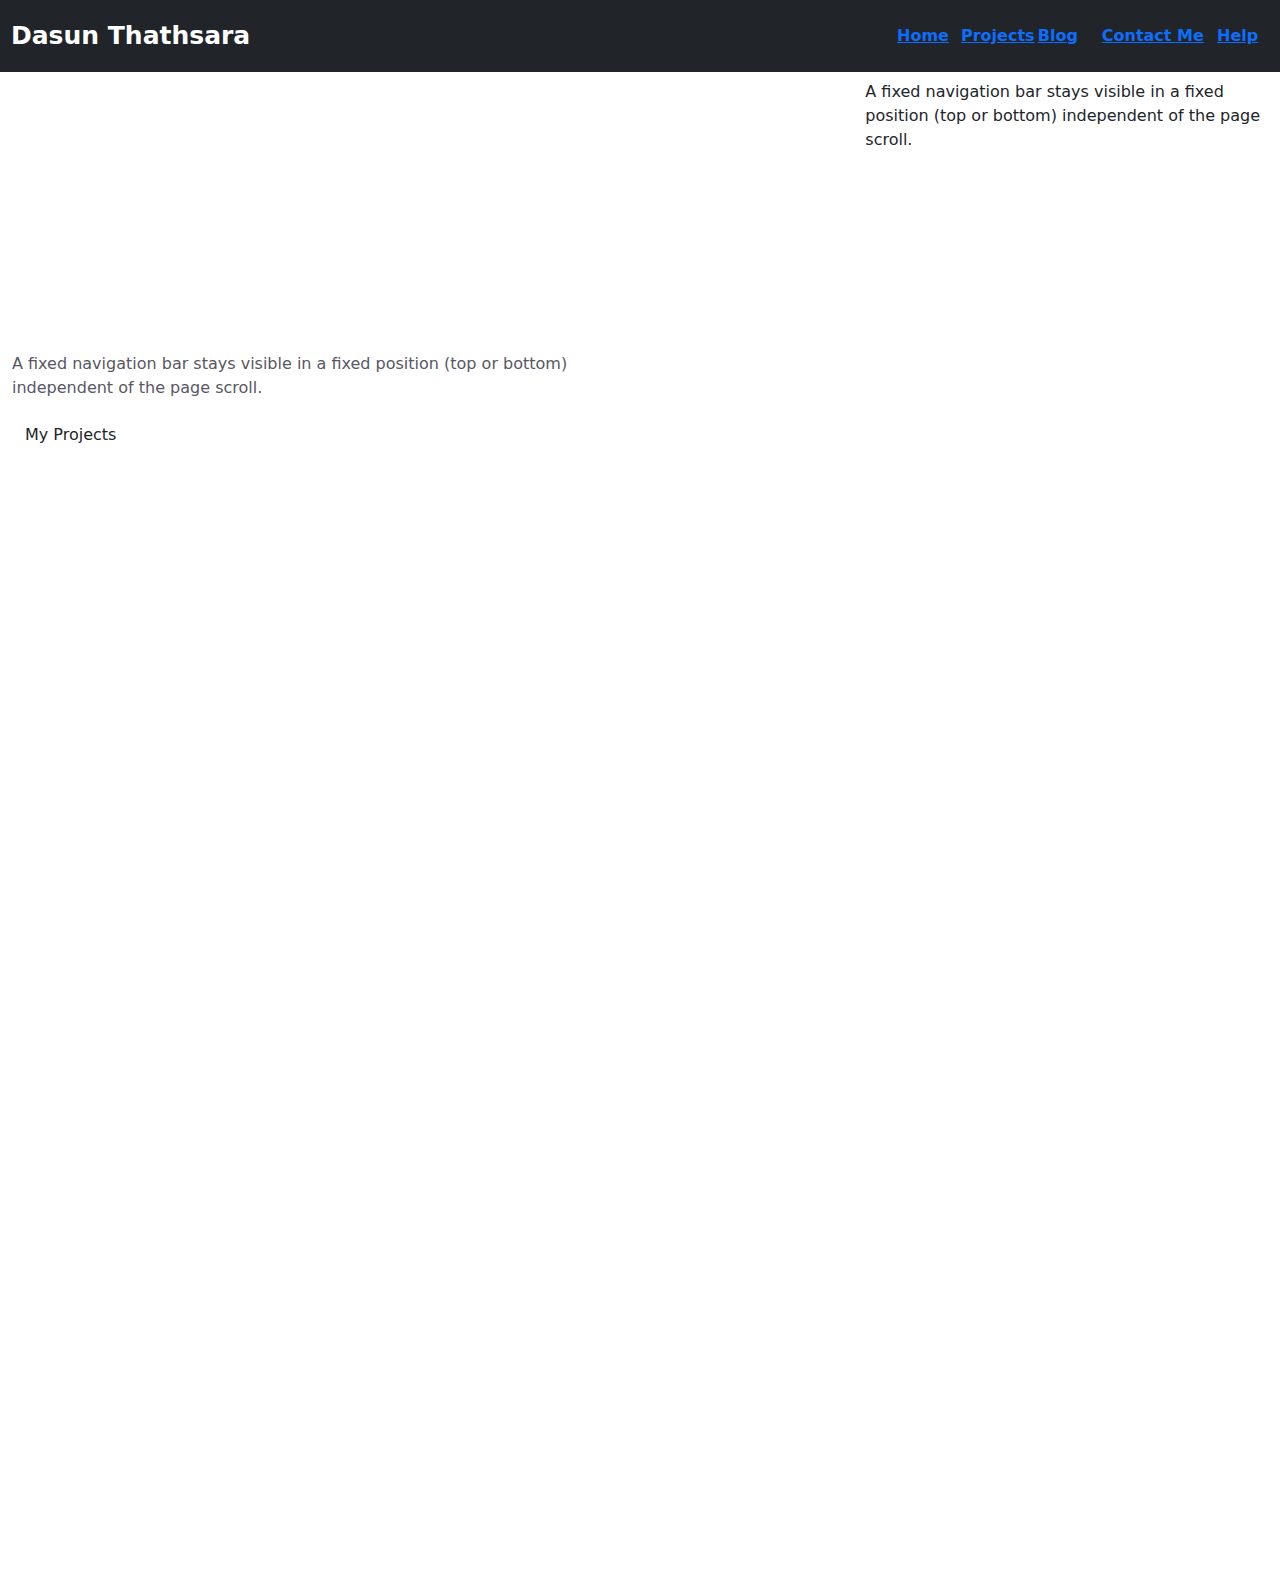
==== index.html @ 1cb0b004 "Add files via upload" ====
<!DOCTYPE html>
<html lang="en">
<head>
  <title>Bootstrap Example</title>
  <meta charset="utf-8">
  <meta name="viewport" content="width=device-width, initial-scale=1">
  <link href="https://cdn.jsdelivr.net/npm/bootstrap@5.1.3/dist/css/bootstrap.min.css" rel="stylesheet">
  <link href="css/css.css" rel="stylesheet">
  <script src="https://cdn.jsdelivr.net/npm/bootstrap@5.1.3/dist/js/bootstrap.bundle.min.js"></script>
</head>
<body style="height:1500px" >

<nav class="navbar navbar-expand-sm bg-dark navbar-dark fixed-top py-3">
	<table width="100%">
		<tr>
			<td width="70%"><a class="navbar-brand" href="#" style="padding-left:10px;font-size:25px;font-weight:bold;">Dasun Thathsara</a></td>
			<th width="5%"><a class="e-nav-item" href="#">Home</a></th>
			<th width="6%"><a class="e-nav-item" href="#">Projects</a></th>
			<th width="5%"><a class="e-nav-item" href="#">Blog</a></th>
			<th width="9%"><a class="e-nav-item" href="#">Contact Me</a></th>
			<th width="5%"><a class="e-nav-item" href="#">Help</a></th>
		</tr>
	</table>
</nav>

<div class="container-fluid" style="margin-top:80px">
	<div class="row">
		<div class="col-8 pt-5">
			<br /><br /><br /><br /><br /><br /><br />
			<h1 style="color:white;">Hey, I'm Dasun.</h1>
			<p style="color:#595763;">A fixed navigation bar stays visible in a fixed position (top or bottom)<br > independent of the page scroll.</p>
			<button class="btn">My Projects</button>
		</div>
		<div class="col-4">
			<p>A fixed navigation bar stays visible in a fixed position (top or bottom) independent of the page scroll.</p>
		</div>
	</div>
</div>
</body>
</html>
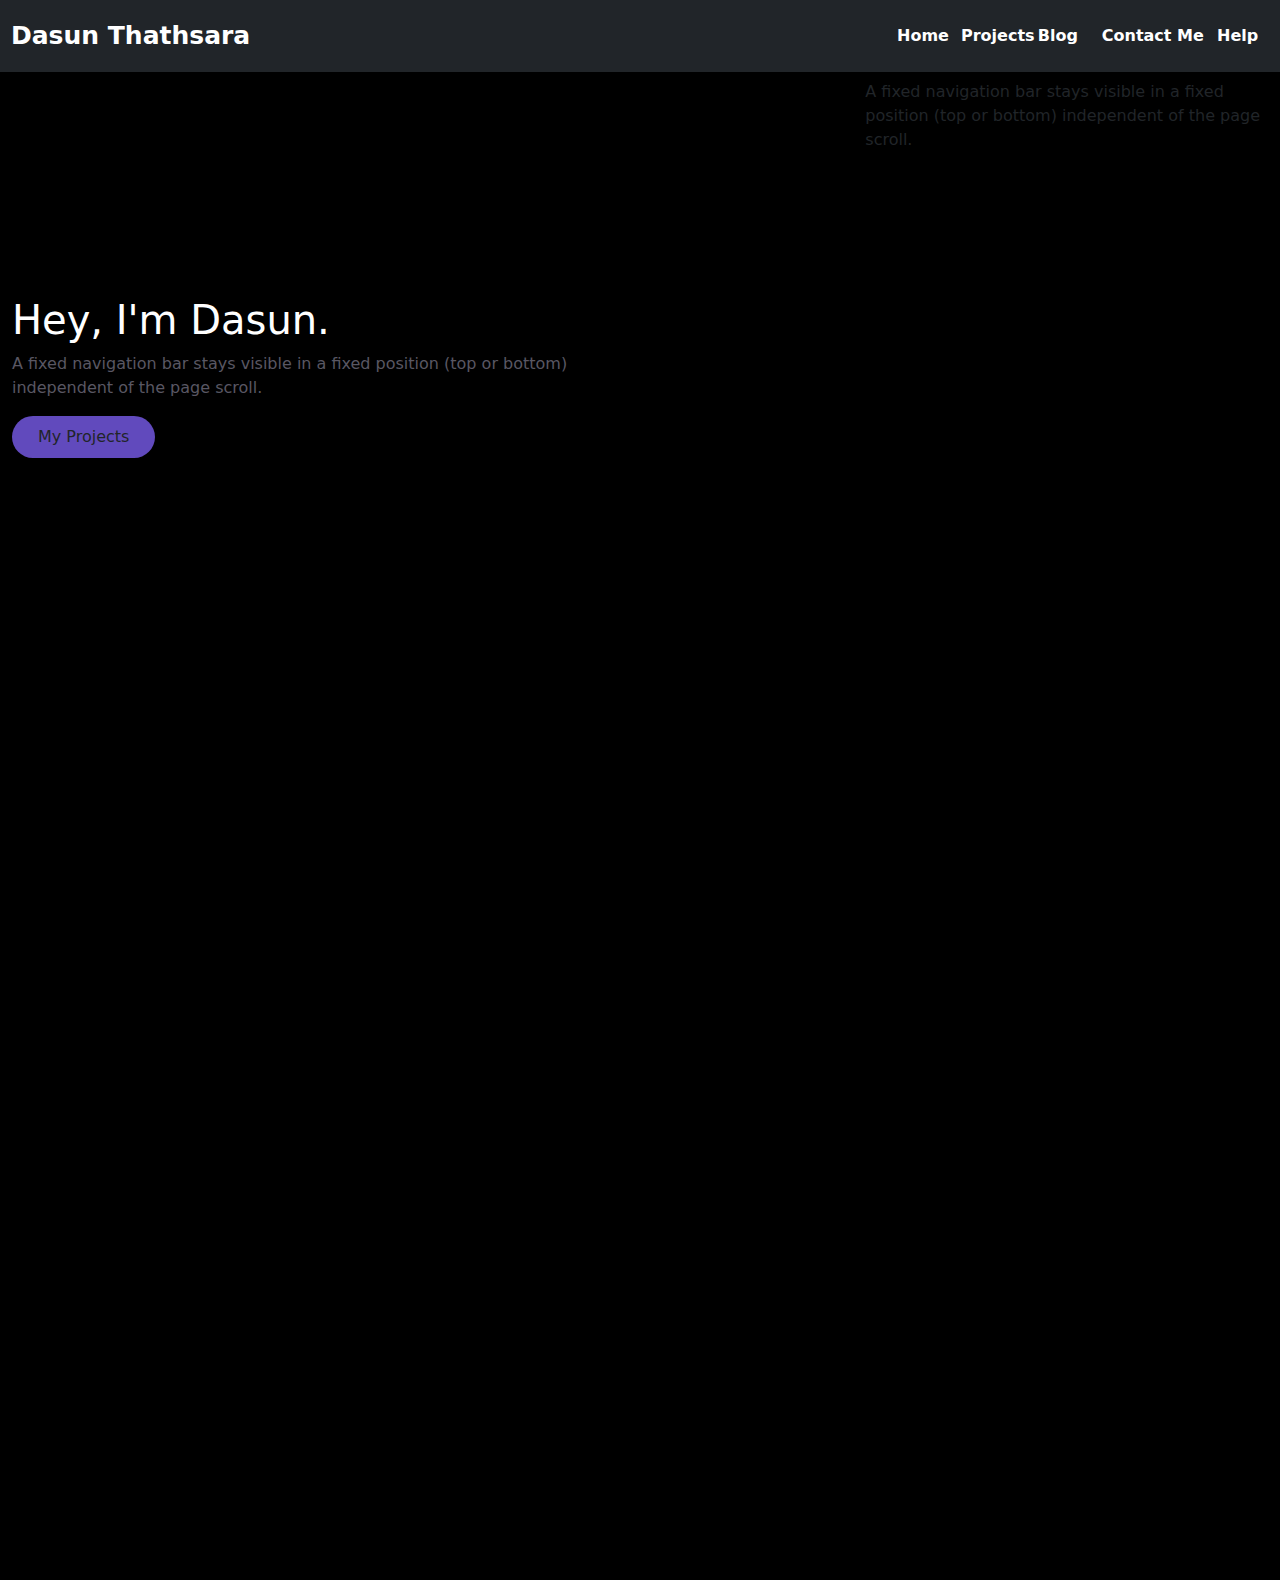
==== commit 2ad4fc2f: "Update index.html" ====
--- a/index.html
+++ b/index.html
@@ -5,7 +5,7 @@
   <meta charset="utf-8">
   <meta name="viewport" content="width=device-width, initial-scale=1">
   <link href="https://cdn.jsdelivr.net/npm/bootstrap@5.1.3/dist/css/bootstrap.min.css" rel="stylesheet">
-  <link href="css/css.css" rel="stylesheet">
+  <link href="css.css" rel="stylesheet">
   <script src="https://cdn.jsdelivr.net/npm/bootstrap@5.1.3/dist/js/bootstrap.bundle.min.js"></script>
 </head>
 <body style="height:1500px" >
@@ -37,4 +37,4 @@
 	</div>
 </div>
 </body>
-</html>+</html>
--- a/css.css
+++ b/css.css
@@ -0,0 +1,18 @@
+.e-nav-item{
+	color:white;
+	text-decoration:none;
+}
+
+.e-nav-item:hover{
+	color:gray;
+}
+
+body{
+	background-color:black;
+}
+
+.btn{
+	background-color:#614abd;
+	padding:8px 25px 8px 25px;
+	border-radius:50px;
+}
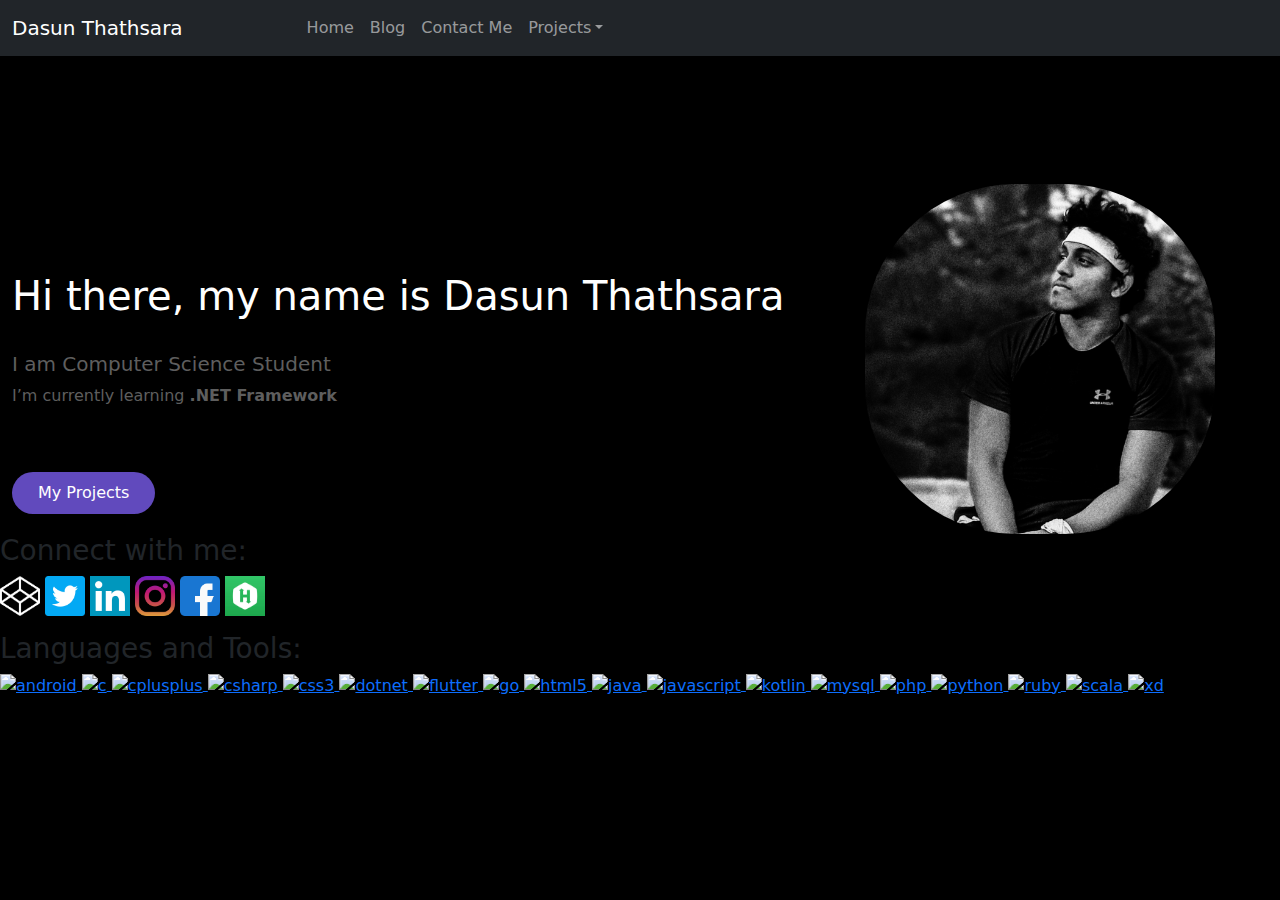
==== commit 795b3bc8: "Add files via upload" ====
--- a/index.html
+++ b/index.html
@@ -1,40 +1,164 @@
 <!DOCTYPE html>
 <html lang="en">
 <head>
-  <title>Bootstrap Example</title>
+  <title>Dasun Thathsara</title>
   <meta charset="utf-8">
   <meta name="viewport" content="width=device-width, initial-scale=1">
   <link href="https://cdn.jsdelivr.net/npm/bootstrap@5.1.3/dist/css/bootstrap.min.css" rel="stylesheet">
-  <link href="css.css" rel="stylesheet">
+  <link href="css/css.css" rel="stylesheet">
   <script src="https://cdn.jsdelivr.net/npm/bootstrap@5.1.3/dist/js/bootstrap.bundle.min.js"></script>
 </head>
-<body style="height:1500px" >
-
-<nav class="navbar navbar-expand-sm bg-dark navbar-dark fixed-top py-3">
-	<table width="100%">
-		<tr>
-			<td width="70%"><a class="navbar-brand" href="#" style="padding-left:10px;font-size:25px;font-weight:bold;">Dasun Thathsara</a></td>
-			<th width="5%"><a class="e-nav-item" href="#">Home</a></th>
-			<th width="6%"><a class="e-nav-item" href="#">Projects</a></th>
-			<th width="5%"><a class="e-nav-item" href="#">Blog</a></th>
-			<th width="9%"><a class="e-nav-item" href="#">Contact Me</a></th>
-			<th width="5%"><a class="e-nav-item" href="#">Help</a></th>
-		</tr>
-	</table>
+<body>
+<nav class="navbar navbar-expand-sm bg-dark navbar-dark fixed-top">
+	<div class="container-fluid">
+		<a class="navbar-brand" href="#" style="padding-right:100px;">Dasun Thathsara</a>
+		<button class="navbar-toggler" type="button" data-bs-toggle="collapse" data-bs-target="#collapsibleNavbar">
+		<span class="navbar-toggler-icon"></span>
+		</button>
+		<div class="collapse navbar-collapse" id="collapsibleNavbar">
+			<ul class="navbar-nav">
+				<li class="nav-item">
+					<a class="nav-link" href="index.html">Home</a>
+				</li>
+				<li class="nav-item">
+					<a class="nav-link" href="https://www.blogger.com/blog/posts/7276031159322891926" target="_blank">Blog</a>
+				</li>
+				<li class="nav-item">
+					<a class="nav-link" href="contact_me.html">Contact Me</a>
+				</li>  
+				<li class="nav-item dropdown">
+					<a class="nav-link dropdown-toggle" href="#" role="button" data-bs-toggle="dropdown">Projects</a>
+					<ul class="dropdown-menu">
+						<li><a class="dropdown-item" href="#">Link</a></li>
+						<li><a class="dropdown-item" href="#">Another link</a></li>
+						<li><a class="dropdown-item" href="#">A third link</a></li>
+					</ul>
+				</li>
+			</ul>
+		</div>
+	</div>
 </nav>
 
 <div class="container-fluid" style="margin-top:80px">
 	<div class="row">
 		<div class="col-8 pt-5">
-			<br /><br /><br /><br /><br /><br /><br />
-			<h1 style="color:white;">Hey, I'm Dasun.</h1>
-			<p style="color:#595763;">A fixed navigation bar stays visible in a fixed position (top or bottom)<br > independent of the page scroll.</p>
-			<button class="btn">My Projects</button>
+			<br /><br /><br /><br /><br /><br />
+			<h1 style="color:white;">Hi there, my name is Dasun Thathsara</h1><br />
+			<h5 style="color:#5e5e5e;">I am Computer Science Student</h5>
+			<p style="color:#5e5e5e;">I’m currently learning <b>.NET Framework</b><p>
+			<br /><br />
+			<a href="#"><button class="btn">My Projects</button></a>
 		</div>
-		<div class="col-4">
-			<p>A fixed navigation bar stays visible in a fixed position (top or bottom) independent of the page scroll.</p>
+		<div class="col-4" style="margin-top:80px">
+			<br />
+			<div class="float-right">
+				<img class="img" src="images/profile_photo.jpg" />
+			</div>
 		</div>
 	</div>
 </div>
+
+<h3 align="left">Connect with me:</h3>
+<p align="left">
+  
+  <a style="text-decoration:none;" href="https://codepen.io/dasun-thathsara" target="blank">
+    <img align="center" src="images/codepen.png" alt="dasun-thathsara"  width="40" />
+  </a>
+  
+  <a style="text-decoration:none;" href="https://twitter.com/dasunthathsara4" target="blank">
+    <img align="center" src="images/twitter.png" alt="dasunthathsara4"  width="40" />
+  </a>
+  
+  <a style="text-decoration:none;" href="https://linkedin.com/in/dasun-thathsara" target="blank">
+    <img align="center" src="images/linkedin.png"  width="40" alt="dasun-thathsara" />
+  </a>
+  
+  <a style="text-decoration:none;" href="https://instagram.com/dasun_thathsara_" target="blank">
+    <img align="center" src="images/instagram.png" alt="dasun_thathsara_"  width="40" />
+  </a>
+  
+  <a style="text-decoration:none;" href="#fb" target="blank">
+    <img align="center" src="images/facebook.png" alt="dasun_thathsara_"  width="40" />
+  </a>
+  
+  <a style="text-decoration:none;" href="https://www.hackerrank.com/dasun_thathsara" target="blank">
+    <img align="center" src="images/hackerrank.jfif" alt="dasun_thathsara"  width="40" />
+  </a>
+</p>
+
+<h3 align="left">Languages and Tools:</h3>
+<p align="left"> 
+  <a href="https://developer.android.com" target="_blank" rel="noreferrer"> 
+    <img src="https://raw.githubusercontent.com/devicons/devicon/master/icons/android/android-original-wordmark.svg" alt="android" width="30" height="30"/> 
+  </a> 
+  
+  <a href="https://www.cprogramming.com/" target="_blank" rel="noreferrer"> 
+    <img src="https://raw.githubusercontent.com/devicons/devicon/master/icons/c/c-original.svg" alt="c" width="30" height="30"/> 
+  </a> 
+  
+  <a href="https://www.w3schools.com/cpp/" target="_blank" rel="noreferrer"> 
+    <img src="https://raw.githubusercontent.com/devicons/devicon/master/icons/cplusplus/cplusplus-original.svg" alt="cplusplus" width="30" height="30"/> 
+  </a> 
+  
+  <a href="https://www.w3schools.com/cs/" target="_blank" rel="noreferrer"> 
+    <img src="https://raw.githubusercontent.com/devicons/devicon/master/icons/csharp/csharp-original.svg" alt="csharp" width="30" height="30"/> 
+  </a> 
+  
+  <a href="https://www.w3schools.com/css/" target="_blank" rel="noreferrer"> 
+    <img src="https://raw.githubusercontent.com/devicons/devicon/master/icons/css3/css3-original-wordmark.svg" alt="css3" width="30" height="30"/> 
+  </a> 
+  
+  <a href="https://dotnet.microsoft.com/" target="_blank" rel="noreferrer"> 
+    <img src="https://raw.githubusercontent.com/devicons/devicon/master/icons/dot-net/dot-net-original-wordmark.svg" alt="dotnet" width="30" height="30"/> 
+  </a> 
+  
+  <a href="https://flutter.dev" target="_blank" rel="noreferrer"> 
+    <img src="https://www.vectorlogo.zone/logos/flutterio/flutterio-icon.svg" alt="flutter" width="30" height="30"/> 
+  </a> 
+  
+  <a href="https://golang.org" target="_blank" rel="noreferrer"> 
+    <img src="https://raw.githubusercontent.com/devicons/devicon/master/icons/go/go-original.svg" alt="go" width="30" height="30"/> 
+  </a> 
+  
+  <a href="https://www.w3.org/html/" target="_blank" rel="noreferrer"> 
+    <img src="https://raw.githubusercontent.com/devicons/devicon/master/icons/html5/html5-original-wordmark.svg" alt="html5" width="30" height="30"/> 
+  </a> 
+  
+  <a href="https://www.java.com" target="_blank" rel="noreferrer"> 
+    <img src="https://raw.githubusercontent.com/devicons/devicon/master/icons/java/java-original.svg" alt="java" width="30" height="30"/> 
+  </a> 
+  
+  <a href="https://developer.mozilla.org/en-US/docs/Web/JavaScript" target="_blank" rel="noreferrer"> 
+    <img src="https://raw.githubusercontent.com/devicons/devicon/master/icons/javascript/javascript-original.svg" alt="javascript" width="30" height="30"/> 
+  </a> 
+  
+  <a href="https://kotlinlang.org" target="_blank" rel="noreferrer"> 
+    <img src="https://www.vectorlogo.zone/logos/kotlinlang/kotlinlang-icon.svg" alt="kotlin" width="30" height="30"/> 
+  </a> 
+  
+  <a href="https://www.mysql.com/" target="_blank" rel="noreferrer"> 
+    <img src="https://raw.githubusercontent.com/devicons/devicon/master/icons/mysql/mysql-original-wordmark.svg" alt="mysql" width="30" height="30"/> 
+  </a> 
+  
+  <a href="https://www.php.net" target="_blank" rel="noreferrer"> 
+    <img src="https://raw.githubusercontent.com/devicons/devicon/master/icons/php/php-original.svg" alt="php" width="30" height="30"/> 
+  </a> 
+  
+  <a href="https://www.python.org" target="_blank" rel="noreferrer"> 
+    <img src="https://raw.githubusercontent.com/devicons/devicon/master/icons/python/python-original.svg" alt="python" width="30" height="30"/> 
+  </a> 
+  <a href="https://www.ruby-lang.org/en/" target="_blank" rel="noreferrer"> 
+    <img src="https://raw.githubusercontent.com/devicons/devicon/master/icons/ruby/ruby-original.svg" alt="ruby" width="30" height="30"/> 
+  </a> 
+  
+  <a href="https://www.scala-lang.org" target="_blank" rel="noreferrer"> 
+    <img src="https://raw.githubusercontent.com/devicons/devicon/master/icons/scala/scala-original.svg" alt="scala" width="30" height="30"/> 
+  </a> 
+  
+  <a href="https://www.adobe.com/products/xd.html" target="_blank" rel="noreferrer"> 
+    <img src="https://cdn.worldvectorlogo.com/logos/adobe-xd.svg" alt="xd" width="30" height="30"/> 
+  </a> 
+</p>
+
 </body>
-</html>
+</html>--- a/css/css.css
+++ b/css/css.css
@@ -0,0 +1,27 @@
+.e-nav-item{
+	color:white;
+	text-decoration:none;
+}
+
+.e-nav-item:hover{
+	color:gray;
+}
+
+body{
+	background-color:black;
+}
+
+.btn{
+	background-color:#614abd;
+	padding:8px 25px 8px 25px;
+	border-radius:50px;
+	color:white;
+}
+.btn:hover{
+	background-color:#a58aff;
+}
+
+.img{
+	border-radius:150px;
+	width:350px;
+}
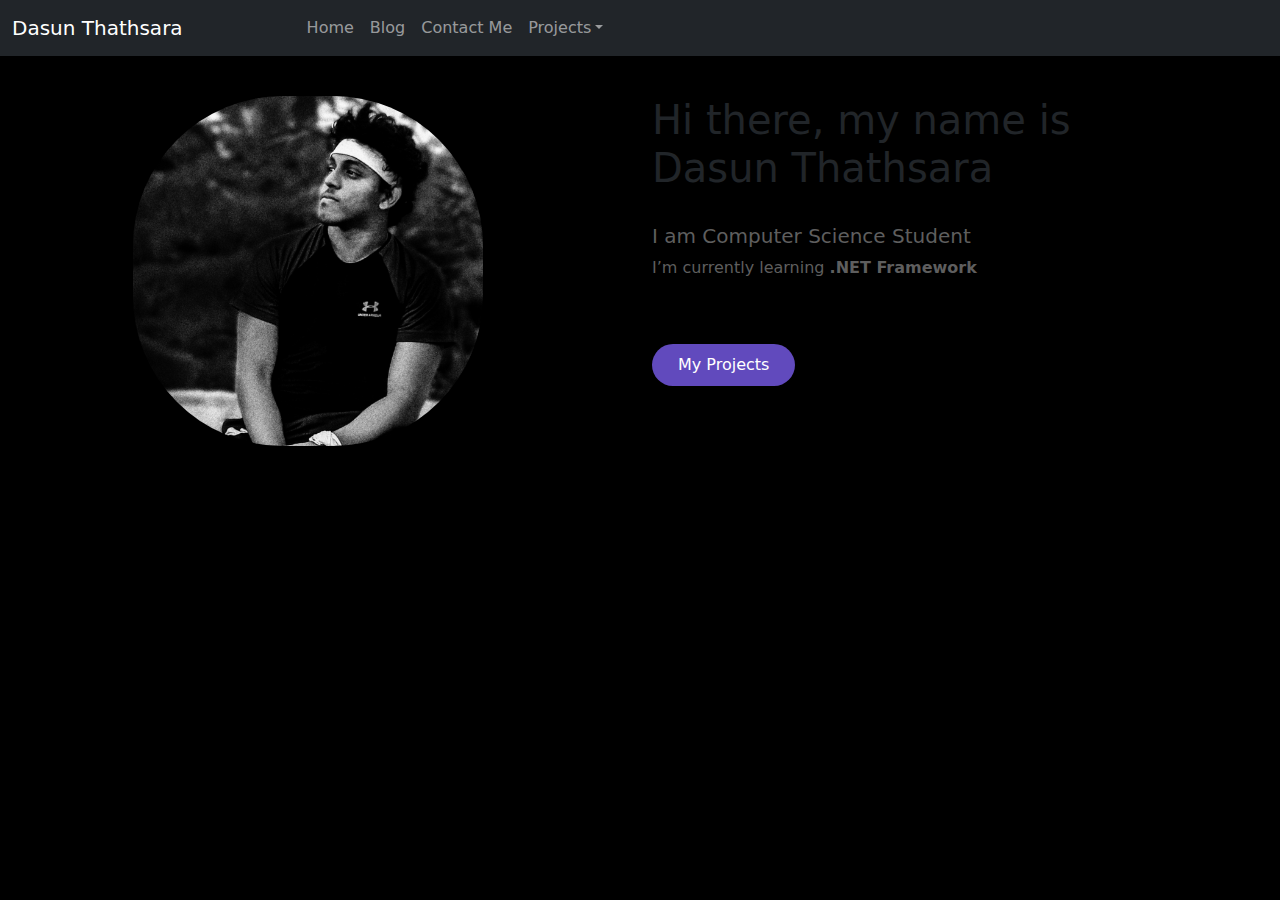
==== commit dac92424: "Add dark mode" ====
--- a/index.html
+++ b/index.html
@@ -39,54 +39,48 @@
 	</div>
 </nav>
 
-<div class="container-fluid" style="margin-top:80px">
+<!--div class="container-fluid" style="">
 	<div class="row">
-		<div class="col-8 pt-5">
-			<br /><br /><br /><br /><br /><br />
-			<h1 style="color:white;">Hi there, my name is Dasun Thathsara</h1><br />
+		<div class="col-5 text-center" style="margin-top:130px">
+			<br />
+			<div>
+				<img class="img" src="images/profile_photo.jpg" width="50%"/>
+			</div>
+		</div>
+		<div class="col">
+			<br /><br /><br /><br />
+			<h1>Hi there, my name is Dasun Thathsara</h1><br />
 			<h5 style="color:#5e5e5e;">I am Computer Science Student</h5>
 			<p style="color:#5e5e5e;">I’m currently learning <b>.NET Framework</b><p>
 			<br /><br />
-			<a href="#"><button class="btn">My Projects</button></a>
+			<a href="#"><button  onclick="myFunction()" class="btn">My Projects</button></a>
 		</div>
-		<div class="col-4" style="margin-top:80px">
-			<br />
-			<div class="float-right">
-				<img class="img" src="images/profile_photo.jpg" />
-			</div>
+	</div>
+</div-->
+<br />
+<br />
+<div class="container mt-5">
+	<div class="row">
+		<div class="col-sm-5 text-center">
+			<img class="img" src="images/profile_photo.jpg" />
+		</div>
+		<div class="col-sm-1"></div>
+		<div class="col-sm-6">
+			<h1>Hi there, my name is Dasun Thathsara</h1><br />
+			<h5 style="color:#5e5e5e;">I am Computer Science Student</h5>
+			<p style="color:#5e5e5e;">I’m currently learning <b>.NET Framework</b><p>
+			<br /><br />
+			<a href="#"><button  onclick="myFunction()" class="btn">My Projects</button></a>
 		</div>
 	</div>
 </div>
-
-<h3 align="left">Connect with me:</h3>
-<p align="left">
-  
-  <a style="text-decoration:none;" href="https://codepen.io/dasun-thathsara" target="blank">
-    <img align="center" src="images/codepen.png" alt="dasun-thathsara"  width="40" />
-  </a>
-  
-  <a style="text-decoration:none;" href="https://twitter.com/dasunthathsara4" target="blank">
-    <img align="center" src="images/twitter.png" alt="dasunthathsara4"  width="40" />
-  </a>
-  
-  <a style="text-decoration:none;" href="https://linkedin.com/in/dasun-thathsara" target="blank">
-    <img align="center" src="images/linkedin.png"  width="40" alt="dasun-thathsara" />
-  </a>
-  
-  <a style="text-decoration:none;" href="https://instagram.com/dasun_thathsara_" target="blank">
-    <img align="center" src="images/instagram.png" alt="dasun_thathsara_"  width="40" />
-  </a>
-  
-  <a style="text-decoration:none;" href="#fb" target="blank">
-    <img align="center" src="images/facebook.png" alt="dasun_thathsara_"  width="40" />
-  </a>
-  
-  <a style="text-decoration:none;" href="https://www.hackerrank.com/dasun_thathsara" target="blank">
-    <img align="center" src="images/hackerrank.jfif" alt="dasun_thathsara"  width="40" />
-  </a>
-</p>
-
-<h3 align="left">Languages and Tools:</h3>
+<script>
+function myFunction() {
+   var element = document.body;
+   element.classList.toggle("dark-mode");
+}
+</script>
+<!--h3 align="left">Languages and Tools:</h3>
 <p align="left"> 
   <a href="https://developer.android.com" target="_blank" rel="noreferrer"> 
     <img src="https://raw.githubusercontent.com/devicons/devicon/master/icons/android/android-original-wordmark.svg" alt="android" width="30" height="30"/> 
@@ -158,7 +152,7 @@
   <a href="https://www.adobe.com/products/xd.html" target="_blank" rel="noreferrer"> 
     <img src="https://cdn.worldvectorlogo.com/logos/adobe-xd.svg" alt="xd" width="30" height="30"/> 
   </a> 
-</p>
+</p-->
 
 </body>
-</html>+</html>
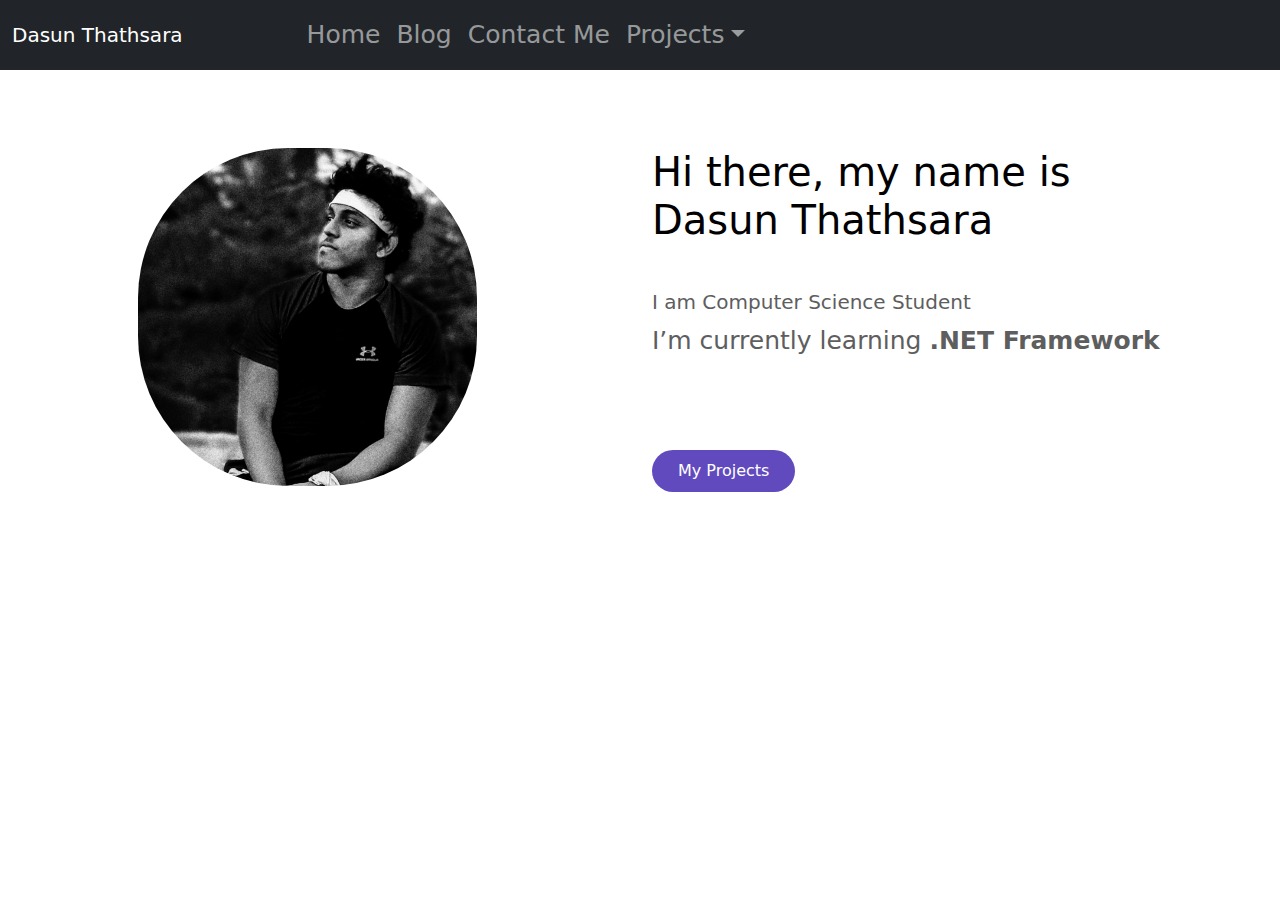
==== commit cc6b1096: "dark mode update" ====
--- a/index.html
+++ b/index.html
@@ -61,7 +61,7 @@
 <br />
 <div class="container mt-5">
 	<div class="row">
-		<div class="col-sm-5 text-center">
+		<div class="col-sm-5 text-center pb-5">
 			<img class="img" src="images/profile_photo.jpg" />
 		</div>
 		<div class="col-sm-1"></div>
--- a/css/css.css
+++ b/css/css.css
@@ -7,8 +7,16 @@
 	color:gray;
 }
 
-body{
-	background-color:black;
+body {
+  padding: 25px;
+  background-color: white;
+  color: black;
+  font-size: 25px;
+}
+
+.dark-mode {
+  background-color: black;
+  color: white;
 }
 
 .btn{
@@ -23,5 +31,5 @@
 
 .img{
 	border-radius:150px;
-	width:350px;
+	width:75%;
 }
